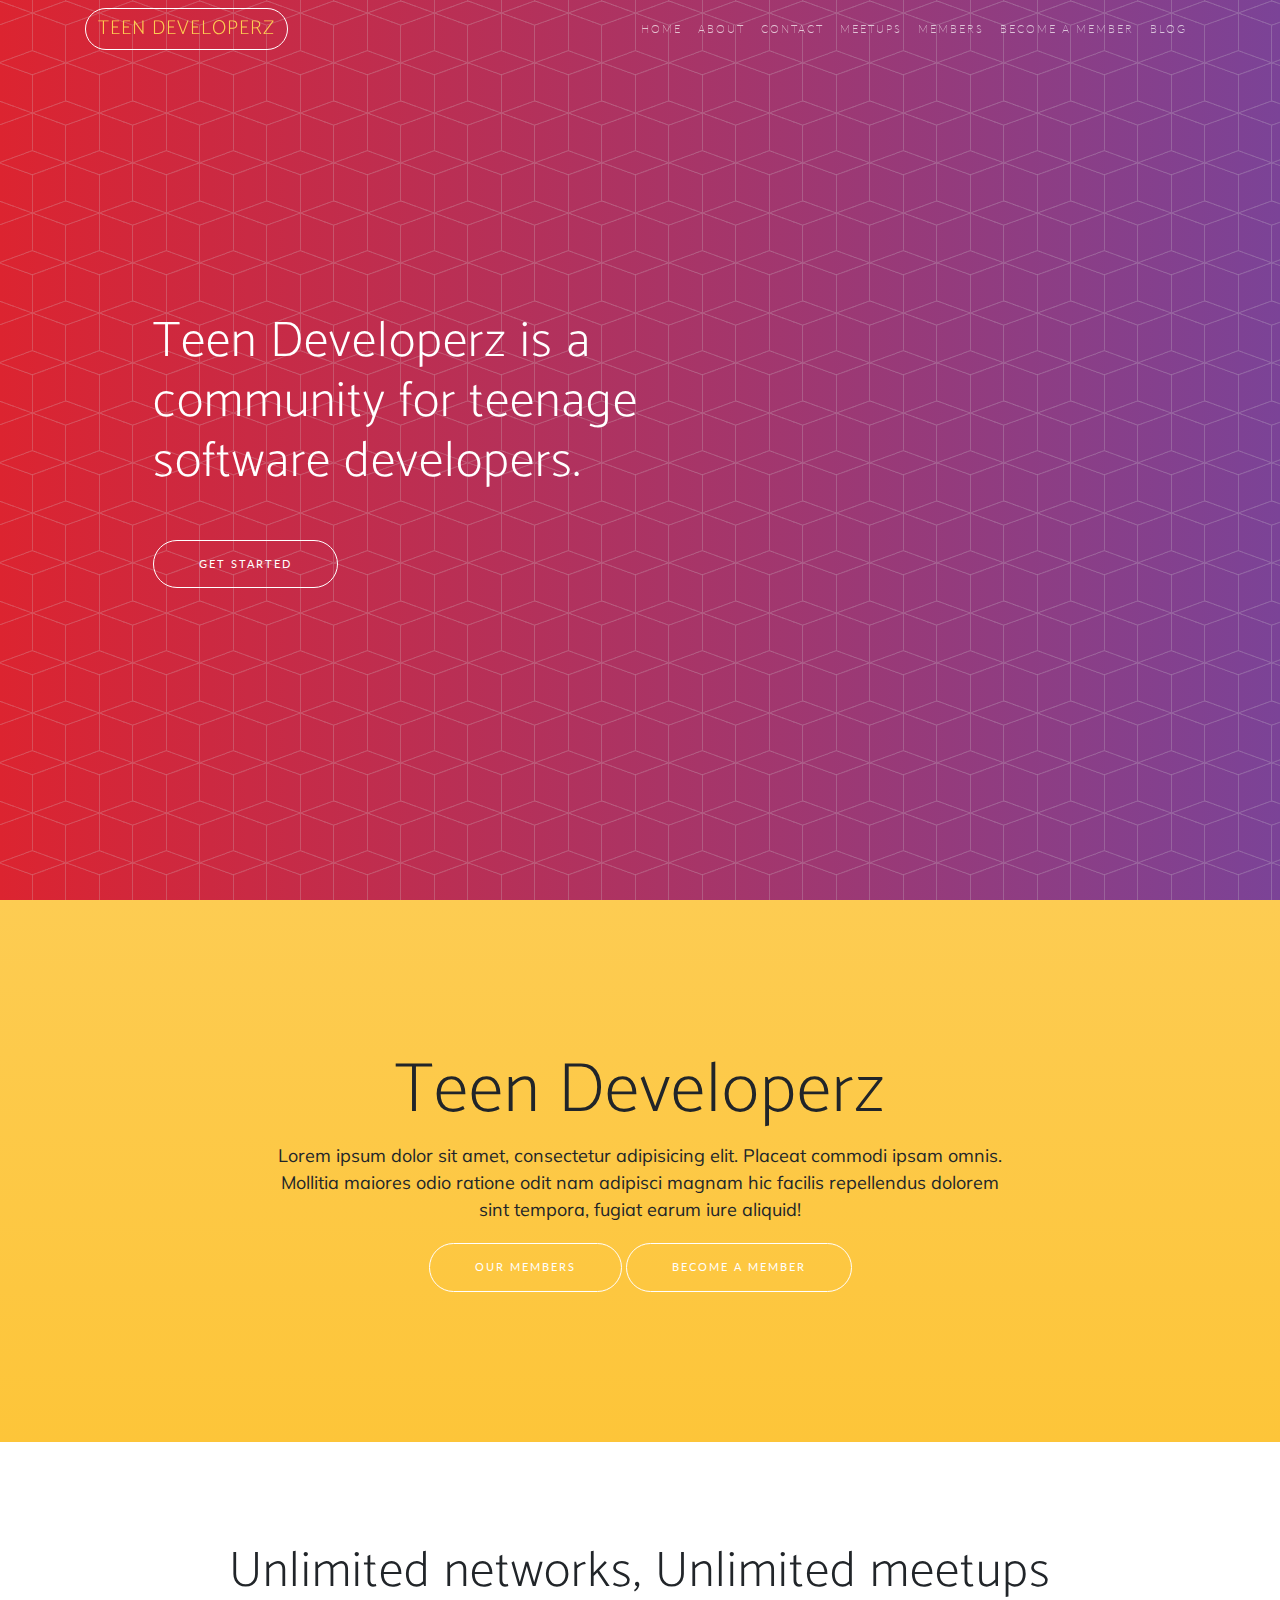
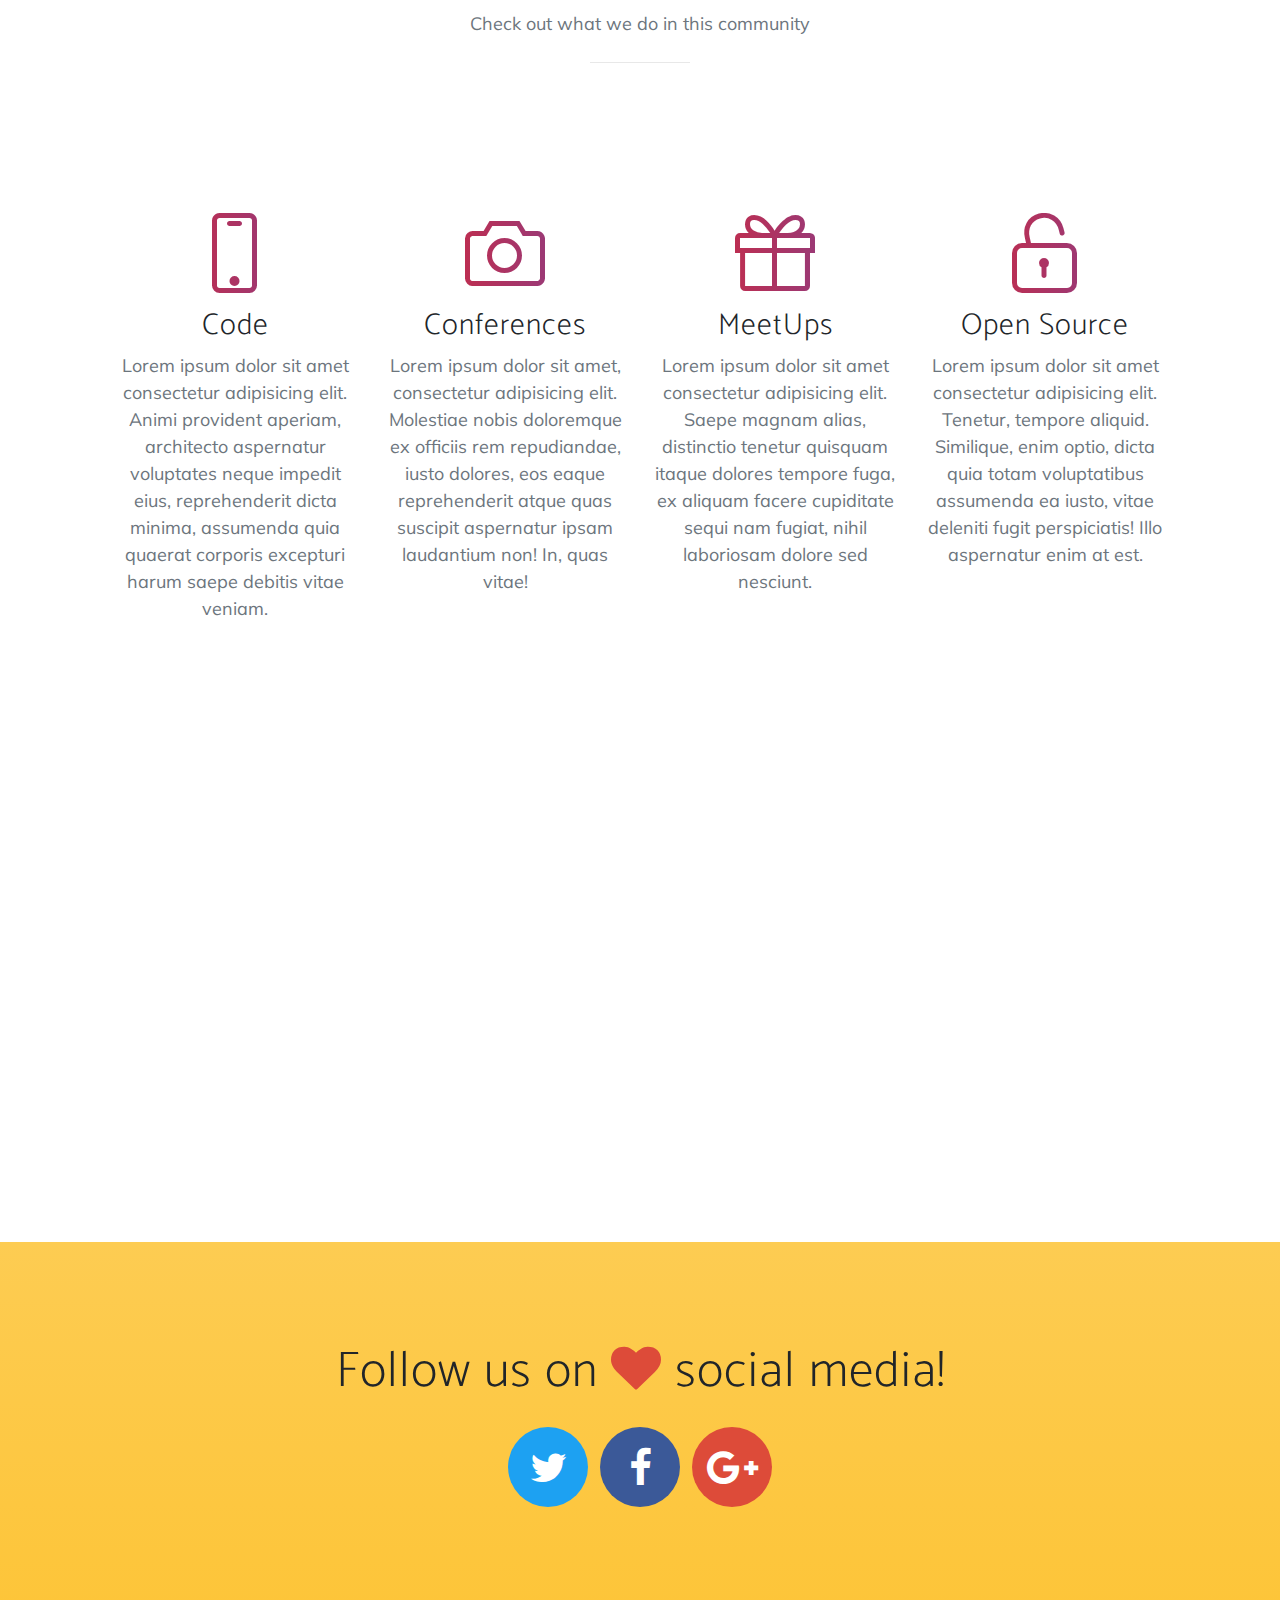
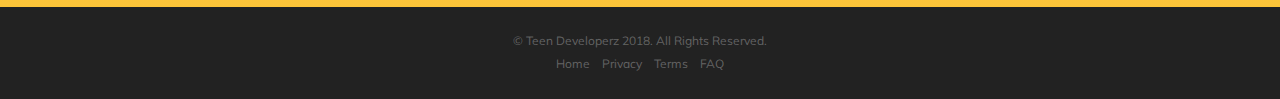
==== index.html @ 3839d2e0 "Add files via upload" ====
<!DOCTYPE html>
<html lang="en-US">

  <head>
    <title>Teen Developerz - Home</title>

    <meta charset="utf-8">
    <meta name="viewport" content="width=device-width, initial-scale=1.0">
    <meta property="og:title" content="Teen Developerz | Official Website">
    <meta property="og:description" content="Community for teenage software developers.">
    <meta property="og:image" content="images/TeenDeveloperz.png">
    <meta name="twitter:title" content="Teen Developerz | Official Website">
    <meta name="twitter:description" content="Community for teenage software developers.">
    <meta name="twitter:image" content="images/TeenDeveloperz.png">
    <meta name="twitter:card" content="images/TeenDeveloperz.png">
    <meta name="description" content="Teen Developerz - Community for teenage software developers.">

    <link rel="icon" href="images/TeenDeveloperz.png">

    <!-- Bootstrap core CSS -->
    <link href="vendor/bootstrap/css/bootstrap.min.css" rel="stylesheet">

    <!-- Custom fonts -->
    <link rel="stylesheet" href="vendor/font-awesome/css/font-awesome.min.css">
    <link rel="stylesheet" href="vendor/simple-line-icons/css/simple-line-icons.css">
    <link href="https://fonts.googleapis.com/css?family=Lato" rel="stylesheet">
    <link href="https://fonts.googleapis.com/css?family=Catamaran:100,200,300,400,500,600,700,800,900" rel="stylesheet">
    <link href="https://fonts.googleapis.com/css?family=Muli" rel="stylesheet">

    <!-- Custom styles -->
    <link href="css/style.css" rel="stylesheet">

  </head>

  <body id="page-top">

    <!-- Navigation -->
    <nav class="navbar navbar-expand-lg navbar-light fixed-top" id="mainNav">
      <div class="container">
        <a class="navbar-brand js-scroll-trigger btn btn-outline" href="#page-top">Teen Developerz</a>
        <button class="navbar-toggler navbar-toggler-right" type="button" data-toggle="collapse" data-target="#navbarResponsive" aria-controls="navbarResponsive" aria-expanded="false" aria-label="Toggle navigation">
          Menu
          <i class="fa fa-bars"></i>
        </button>
        <div class="collapse navbar-collapse" id="navbarResponsive">
          <ul class="navbar-nav ml-auto">
            <li class="nav-item">
              <a class="nav-link js-scroll-trigger" href="#">Home</a>
            </li>
            <li class="nav-item">
              <a class="nav-link js-scroll-trigger" href="about.html">About</a>
            </li>
            <li class="nav-item">
              <a class="nav-link js-scroll-trigger" href="contact.html">Contact</a>
            </li>
            <li class="nav-item">
                <a class="nav-link js-scroll-trigger" href="meetups.html">MeetUps</a>
              </li>
              <li class="nav-item">
                  <a class="nav-link js-scroll-trigger" href="members.html">Members</a>
                </li>
              <li class="nav-item">
                  <a class="nav-link js-scroll-trigger" href="register.html">Become a member</a>
                </li>
                <li class="nav-item">
                    <a class="nav-link js-scroll-trigger" href="#">Blog</a>
                  </li>
          </ul>
        </div>
      </div>
    </nav>

    <header class="masthead">
      <div class="container h-100">
        <div class="row h-100">
          <div class="col-lg-7 my-auto">
            <div class="header-content mx-auto">
              <h1 class="mb-5">Teen Developerz is a community for teenage software developers.</h1>
              <a href="#section-one" class="btn btn-outline btn-xl js-scroll-trigger">Get Started</a>
            </div>
          </div>
          
        </div>
      </div>
    </header>

    <section class="download bg-primary text-center" id="section-one">
      <div class="container">
        <div class="row">
          <div class="col-md-8 mx-auto">
            <h2 class="section-heading">Teen Developerz</h2>
            <p>Lorem ipsum dolor sit amet, consectetur adipisicing elit. Placeat commodi ipsam omnis. Mollitia maiores odio ratione odit nam adipisci magnam hic facilis repellendus dolorem sint tempora, fugiat earum iure aliquid!</p>
            <div class="badges">
                <a href="members.html" class="btn btn-outline btn-xl js-scroll-trigger">Our  Members</a>
                <a href="register.html" class="btn btn-outline btn-xl js-scroll-trigger">Become a member</a>
            </div>
          </div>
        </div>
      </div>
    </section>

    <section class="features" id="features">
      <div class="container">
        <div class="section-heading text-center">
          <h2>Unlimited networks, Unlimited meetups</h2>
          <p class="text-muted">Check out what we do in this community</p>
          <hr>
        </div>
          <div class="col-lg-12 my-auto">
            <div class="container-fluid">
              <div class="row">
              
                <div class="col-lg-3">
                  <div class="feature-item">
                    <i class="icon-screen-smartphone text-primary"></i>
                    <h3>Code</h3>
                    <p class="text-muted">Lorem ipsum dolor sit amet consectetur adipisicing elit. Animi provident aperiam, architecto aspernatur voluptates neque impedit eius, reprehenderit dicta minima, assumenda quia quaerat corporis excepturi harum saepe debitis vitae veniam.</p>
                  </div>
                </div>

                <div class="col-lg-3">
                  <div class="feature-item">
                    <i class="icon-camera text-primary"></i>
                    <h3>Conferences</h3>
                    <p class="text-muted">Lorem ipsum dolor sit amet, consectetur adipisicing elit. Molestiae nobis doloremque ex officiis rem repudiandae, iusto dolores, eos eaque reprehenderit atque quas suscipit aspernatur ipsam laudantium non! In, quas vitae!</p>
                  </div>
                </div>
              
                <div class="col-lg-3">
                  <div class="feature-item">
                    <i class="icon-present text-primary"></i>
                    <h3>MeetUps</h3>
                    <p class="text-muted">Lorem ipsum dolor sit amet consectetur adipisicing elit. Saepe magnam alias, distinctio tenetur quisquam itaque dolores tempore fuga, ex aliquam facere cupiditate sequi nam fugiat, nihil laboriosam dolore sed nesciunt.</p>
                  </div>
                </div>
                
                <div class="col-lg-3">
                  <div class="feature-item">
                    <i class="icon-lock-open text-primary"></i>
                    <h3>Open Source</h3>
                    <p class="text-muted">Lorem ipsum dolor sit amet consectetur adipisicing elit. Tenetur, tempore aliquid. Similique, enim optio, dicta quia totam voluptatibus assumenda ea iusto, vitae deleniti fugit perspiciatis! Illo aspernatur enim at est.</p>
                  </div>
                </div>
              </div>
            </div>
          </div>
        </div>
      </div>
    </section>

    <section class="cta">
      <div class="cta-content">
        
        <div class="container">
          <h1>Stop waiting, Join us today.</h1>
          <a href="meetups.html" class="btn btn-outline btn-xl js-scroll-trigger">Find a meetup</a>&nbsp;&nbsp;
          <a href="register.html" class="btn btn-outline btn-xl js-scroll-trigger">Become a member</a>
        </div>
      </div>
    </section>

    <section class="contact bg-primary" id="contact">
      <div class="container">
        <h2>Follow us on
          <i class="fa fa-heart"></i>
          social media!</h2>
        <ul class="list-inline list-social">
          <li class="list-inline-item social-twitter">
            <a href="#">
              <i class="fa fa-twitter"></i>
            </a>
          </li>
          <li class="list-inline-item social-facebook">
            <a href="#">
              <i class="fa fa-facebook"></i>
            </a>
          </li>
          <li class="list-inline-item social-google-plus">
            <a href="#">
              <i class="fa fa-google-plus"></i>
            </a>
          </li>
        </ul>
      </div>
    </section>

    <footer>
      <div class="container">
        <p>&copy; Teen Developerz 2018. All Rights Reserved.</p>
        <ul class="list-inline">
            <li class="list-inline-item">
                <a href="#page-top" class="js-scroll-trigger">Home</a>
              </li>
          <li class="list-inline-item">
            <a href="privacy.html">Privacy</a>
          </li>
          <li class="list-inline-item">
            <a href="t&c.html">Terms</a>
          </li>
          <li class="list-inline-item">
            <a href="faq.html">FAQ</a>
          </li>
        </ul>
      </div>
    </footer>

    <!-- Bootstrap core JavaScript -->
    <script src="vendor/jquery/jquery.min.js"></script>
    <script src="vendor/bootstrap/js/bootstrap.bundle.min.js"></script>

    <!-- Plugin JavaScript -->
    <script src="vendor/jquery-easing/jquery.easing.min.js"></script>

    <!-- Custom scripts -->
    <script src="js/script.js"></script>

  </body>

</html>
---- vendor/simple-line-icons/css/simple-line-icons.css ----
@font-face {
  font-family: 'simple-line-icons';
  src: url('../fonts/Simple-Line-Icons.eot?v=2.4.0');
  src: url('../fonts/Simple-Line-Icons.eot?v=2.4.0#iefix') format('embedded-opentype'), url('../fonts/Simple-Line-Icons.woff2?v=2.4.0') format('woff2'), url('../fonts/Simple-Line-Icons.ttf?v=2.4.0') format('truetype'), url('../fonts/Simple-Line-Icons.woff?v=2.4.0') format('woff'), url('../fonts/Simple-Line-Icons.svg?v=2.4.0#simple-line-icons') format('svg');
  font-weight: normal;
  font-style: normal;
}
/*
 Use the following CSS code if you want to have a class per icon.
 Instead of a list of all class selectors, you can use the generic [class*="icon-"] selector, but it's slower:
*/
.icon-user,
.icon-people,
.icon-user-female,
.icon-user-follow,
.icon-user-following,
.icon-user-unfollow,
.icon-login,
.icon-logout,
.icon-emotsmile,
.icon-phone,
.icon-call-end,
.icon-call-in,
.icon-call-out,
.icon-map,
.icon-location-pin,
.icon-direction,
.icon-directions,
.icon-compass,
.icon-layers,
.icon-menu,
.icon-list,
.icon-options-vertical,
.icon-options,
.icon-arrow-down,
.icon-arrow-left,
.icon-arrow-right,
.icon-arrow-up,
.icon-arrow-up-circle,
.icon-arrow-left-circle,
.icon-arrow-right-circle,
.icon-arrow-down-circle,
.icon-check,
.icon-clock,
.icon-plus,
.icon-minus,
.icon-close,
.icon-event,
.icon-exclamation,
.icon-organization,
.icon-trophy,
.icon-screen-smartphone,
.icon-screen-desktop,
.icon-plane,
.icon-notebook,
.icon-mustache,
.icon-mouse,
.icon-magnet,
.icon-energy,
.icon-disc,
.icon-cursor,
.icon-cursor-move,
.icon-crop,
.icon-chemistry,
.icon-speedometer,
.icon-shield,
.icon-screen-tablet,
.icon-magic-wand,
.icon-hourglass,
.icon-graduation,
.icon-ghost,
.icon-game-controller,
.icon-fire,
.icon-eyeglass,
.icon-envelope-open,
.icon-envelope-letter,
.icon-bell,
.icon-badge,
.icon-anchor,
.icon-wallet,
.icon-vector,
.icon-speech,
.icon-puzzle,
.icon-printer,
.icon-present,
.icon-playlist,
.icon-pin,
.icon-picture,
.icon-handbag,
.icon-globe-alt,
.icon-globe,
.icon-folder-alt,
.icon-folder,
.icon-film,
.icon-feed,
.icon-drop,
.icon-drawer,
.icon-docs,
.icon-doc,
.icon-diamond,
.icon-cup,
.icon-calculator,
.icon-bubbles,
.icon-briefcase,
.icon-book-open,
.icon-basket-loaded,
.icon-basket,
.icon-bag,
.icon-action-undo,
.icon-action-redo,
.icon-wrench,
.icon-umbrella,
.icon-trash,
.icon-tag,
.icon-support,
.icon-frame,
.icon-size-fullscreen,
.icon-size-actual,
.icon-shuffle,
.icon-share-alt,
.icon-share,
.icon-rocket,
.icon-question,
.icon-pie-chart,
.icon-pencil,
.icon-note,
.icon-loop,
.icon-home,
.icon-grid,
.icon-graph,
.icon-microphone,
.icon-music-tone-alt,
.icon-music-tone,
.icon-earphones-alt,
.icon-earphones,
.icon-equalizer,
.icon-like,
.icon-dislike,
.icon-control-start,
.icon-control-rewind,
.icon-control-play,
.icon-control-pause,
.icon-control-forward,
.icon-control-end,
.icon-volume-1,
.icon-volume-2,
.icon-volume-off,
.icon-calendar,
.icon-bulb,
.icon-chart,
.icon-ban,
.icon-bubble,
.icon-camrecorder,
.icon-camera,
.icon-cloud-download,
.icon-cloud-upload,
.icon-envelope,
.icon-eye,
.icon-flag,
.icon-heart,
.icon-info,
.icon-key,
.icon-link,
.icon-lock,
.icon-lock-open,
.icon-magnifier,
.icon-magnifier-add,
.icon-magnifier-remove,
.icon-paper-clip,
.icon-paper-plane,
.icon-power,
.icon-refresh,
.icon-reload,
.icon-settings,
.icon-star,
.icon-symbol-female,
.icon-symbol-male,
.icon-target,
.icon-credit-card,
.icon-paypal,
.icon-social-tumblr,
.icon-social-twitter,
.icon-social-facebook,
.icon-social-instagram,
.icon-social-linkedin,
.icon-social-pinterest,
.icon-social-github,
.icon-social-google,
.icon-social-reddit,
.icon-social-skype,
.icon-social-dribbble,
.icon-social-behance,
.icon-social-foursqare,
.icon-social-soundcloud,
.icon-social-spotify,
.icon-social-stumbleupon,
.icon-social-youtube,
.icon-social-dropbox,
.icon-social-vkontakte,
.icon-social-steam {
  font-family: 'simple-line-icons';
  speak: none;
  font-style: normal;
  font-weight: normal;
  font-variant: normal;
  text-transform: none;
  line-height: 1;
  /* Better Font Rendering =========== */
  -webkit-font-smoothing: antialiased;
  -moz-osx-font-smoothing: grayscale;
}
.icon-user:before {
  content: "\e005";
}
.icon-people:before {
  content: "\e001";
}
.icon-user-female:before {
  content: "\e000";
}
.icon-user-follow:before {
  content: "\e002";
}
.icon-user-following:before {
  content: "\e003";
}
.icon-user-unfollow:before {
  content: "\e004";
}
.icon-login:before {
  content: "\e066";
}
.icon-logout:before {
  content: "\e065";
}
.icon-emotsmile:before {
  content: "\e021";
}
.icon-phone:before {
  content: "\e600";
}
.icon-call-end:before {
  content: "\e048";
}
.icon-call-in:before {
  content: "\e047";
}
.icon-call-out:before {
  content: "\e046";
}
.icon-map:before {
  content: "\e033";
}
.icon-location-pin:before {
  content: "\e096";
}
.icon-direction:before {
  content: "\e042";
}
.icon-directions:before {
  content: "\e041";
}
.icon-compass:before {
  content: "\e045";
}
.icon-layers:before {
  content: "\e034";
}
.icon-menu:before {
  content: "\e601";
}
.icon-list:before {
  content: "\e067";
}
.icon-options-vertical:before {
  content: "\e602";
}
.icon-options:before {
  content: "\e603";
}
.icon-arrow-down:before {
  content: "\e604";
}
.icon-arrow-left:before {
  content: "\e605";
}
.icon-arrow-right:before {
  content: "\e606";
}
.icon-arrow-up:before {
  content: "\e607";
}
.icon-arrow-up-circle:before {
  content: "\e078";
}
.icon-arrow-left-circle:before {
  content: "\e07a";
}
.icon-arrow-right-circle:before {
  content: "\e079";
}
.icon-arrow-down-circle:before {
  content: "\e07b";
}
.icon-check:before {
  content: "\e080";
}
.icon-clock:before {
  content: "\e081";
}
.icon-plus:before {
  content: "\e095";
}
.icon-minus:before {
  content: "\e615";
}
.icon-close:before {
  content: "\e082";
}
.icon-event:before {
  content: "\e619";
}
.icon-exclamation:before {
  content: "\e617";
}
.icon-organization:before {
  content: "\e616";
}
.icon-trophy:before {
  content: "\e006";
}
.icon-screen-smartphone:before {
  content: "\e010";
}
.icon-screen-desktop:before {
  content: "\e011";
}
.icon-plane:before {
  content: "\e012";
}
.icon-notebook:before {
  content: "\e013";
}
.icon-mustache:before {
  content: "\e014";
}
.icon-mouse:before {
  content: "\e015";
}
.icon-magnet:before {
  content: "\e016";
}
.icon-energy:before {
  content: "\e020";
}
.icon-disc:before {
  content: "\e022";
}
.icon-cursor:before {
  content: "\e06e";
}
.icon-cursor-move:before {
  content: "\e023";
}
.icon-crop:before {
  content: "\e024";
}
.icon-chemistry:before {
  content: "\e026";
}
.icon-speedometer:before {
  content: "\e007";
}
.icon-shield:before {
  content: "\e00e";
}
.icon-screen-tablet:before {
  content: "\e00f";
}
.icon-magic-wand:before {
  content: "\e017";
}
.icon-hourglass:before {
  content: "\e018";
}
.icon-graduation:before {
  content: "\e019";
}
.icon-ghost:before {
  content: "\e01a";
}
.icon-game-controller:before {
  content: "\e01b";
}
.icon-fire:before {
  content: "\e01c";
}
.icon-eyeglass:before {
  content: "\e01d";
}
.icon-envelope-open:before {
  content: "\e01e";
}
.icon-envelope-letter:before {
  content: "\e01f";
}
.icon-bell:before {
  content: "\e027";
}
.icon-badge:before {
  content: "\e028";
}
.icon-anchor:before {
  content: "\e029";
}
.icon-wallet:before {
  content: "\e02a";
}
.icon-vector:before {
  content: "\e02b";
}
.icon-speech:before {
  content: "\e02c";
}
.icon-puzzle:before {
  content: "\e02d";
}
.icon-printer:before {
  content: "\e02e";
}
.icon-present:before {
  content: "\e02f";
}
.icon-playlist:before {
  content: "\e030";
}
.icon-pin:before {
  content: "\e031";
}
.icon-picture:before {
  content: "\e032";
}
.icon-handbag:before {
  content: "\e035";
}
.icon-globe-alt:before {
  content: "\e036";
}
.icon-globe:before {
  content: "\e037";
}
.icon-folder-alt:before {
  content: "\e039";
}
.icon-folder:before {
  content: "\e089";
}
.icon-film:before {
  content: "\e03a";
}
.icon-feed:before {
  content: "\e03b";
}
.icon-drop:before {
  content: "\e03e";
}
.icon-drawer:before {
  content: "\e03f";
}
.icon-docs:before {
  content: "\e040";
}
.icon-doc:before {
  content: "\e085";
}
.icon-diamond:before {
  content: "\e043";
}
.icon-cup:before {
  content: "\e044";
}
.icon-calculator:before {
  content: "\e049";
}
.icon-bubbles:before {
  content: "\e04a";
}
.icon-briefcase:before {
  content: "\e04b";
}
.icon-book-open:before {
  content: "\e04c";
}
.icon-basket-loaded:before {
  content: "\e04d";
}
.icon-basket:before {
  content: "\e04e";
}
.icon-bag:before {
  content: "\e04f";
}
.icon-action-undo:before {
  content: "\e050";
}
.icon-action-redo:before {
  content: "\e051";
}
.icon-wrench:before {
  content: "\e052";
}
.icon-umbrella:before {
  content: "\e053";
}
.icon-trash:before {
  content: "\e054";
}
.icon-tag:before {
  content: "\e055";
}
.icon-support:before {
  content: "\e056";
}
.icon-frame:before {
  content: "\e038";
}
.icon-size-fullscreen:before {
  content: "\e057";
}
.icon-size-actual:before {
  content: "\e058";
}
.icon-shuffle:before {
  content: "\e059";
}
.icon-share-alt:before {
  content: "\e05a";
}
.icon-share:before {
  content: "\e05b";
}
.icon-rocket:before {
  content: "\e05c";
}
.icon-question:before {
  content: "\e05d";
}
.icon-pie-chart:before {
  content: "\e05e";
}
.icon-pencil:before {
  content: "\e05f";
}
.icon-note:before {
  content: "\e060";
}
.icon-loop:before {
  content: "\e064";
}
.icon-home:before {
  content: "\e069";
}
.icon-grid:before {
  content: "\e06a";
}
.icon-graph:before {
  content: "\e06b";
}
.icon-microphone:before {
  content: "\e063";
}
.icon-music-tone-alt:before {
  content: "\e061";
}
.icon-music-tone:before {
  content: "\e062";
}
.icon-earphones-alt:before {
  content: "\e03c";
}
.icon-earphones:before {
  content: "\e03d";
}
.icon-equalizer:before {
  content: "\e06c";
}
.icon-like:before {
  content: "\e068";
}
.icon-dislike:before {
  content: "\e06d";
}
.icon-control-start:before {
  content: "\e06f";
}
.icon-control-rewind:before {
  content: "\e070";
}
.icon-control-play:before {
  content: "\e071";
}
.icon-control-pause:before {
  content: "\e072";
}
.icon-control-forward:before {
  content: "\e073";
}
.icon-control-end:before {
  content: "\e074";
}
.icon-volume-1:before {
  content: "\e09f";
}
.icon-volume-2:before {
  content: "\e0a0";
}
.icon-volume-off:before {
  content: "\e0a1";
}
.icon-calendar:before {
  content: "\e075";
}
.icon-bulb:before {
  content: "\e076";
}
.icon-chart:before {
  content: "\e077";
}
.icon-ban:before {
  content: "\e07c";
}
.icon-bubble:before {
  content: "\e07d";
}
.icon-camrecorder:before {
  content: "\e07e";
}
.icon-camera:before {
  content: "\e07f";
}
.icon-cloud-download:before {
  content: "\e083";
}
.icon-cloud-upload:before {
  content: "\e084";
}
.icon-envelope:before {
  content: "\e086";
}
.icon-eye:before {
  content: "\e087";
}
.icon-flag:before {
  content: "\e088";
}
.icon-heart:before {
  content: "\e08a";
}
.icon-info:before {
  content: "\e08b";
}
.icon-key:before {
  content: "\e08c";
}
.icon-link:before {
  content: "\e08d";
}
.icon-lock:before {
  content: "\e08e";
}
.icon-lock-open:before {
  content: "\e08f";
}
.icon-magnifier:before {
  content: "\e090";
}
.icon-magnifier-add:before {
  content: "\e091";
}
.icon-magnifier-remove:before {
  content: "\e092";
}
.icon-paper-clip:before {
  content: "\e093";
}
.icon-paper-plane:before {
  content: "\e094";
}
.icon-power:before {
  content: "\e097";
}
.icon-refresh:before {
  content: "\e098";
}
.icon-reload:before {
  content: "\e099";
}
.icon-settings:before {
  content: "\e09a";
}
.icon-star:before {
  content: "\e09b";
}
.icon-symbol-female:before {
  content: "\e09c";
}
.icon-symbol-male:before {
  content: "\e09d";
}
.icon-target:before {
  content: "\e09e";
}
.icon-credit-card:before {
  content: "\e025";
}
.icon-paypal:before {
  content: "\e608";
}
.icon-social-tumblr:before {
  content: "\e00a";
}
.icon-social-twitter:before {
  content: "\e009";
}
.icon-social-facebook:before {
  content: "\e00b";
}
.icon-social-instagram:before {
  content: "\e609";
}
.icon-social-linkedin:before {
  content: "\e60a";
}
.icon-social-pinterest:before {
  content: "\e60b";
}
.icon-social-github:before {
  content: "\e60c";
}
.icon-social-google:before {
  content: "\e60d";
}
.icon-social-reddit:before {
  content: "\e60e";
}
.icon-social-skype:before {
  content: "\e60f";
}
.icon-social-dribbble:before {
  content: "\e00d";
}
.icon-social-behance:before {
  content: "\e610";
}
.icon-social-foursqare:before {
  content: "\e611";
}
.icon-social-soundcloud:before {
  content: "\e612";
}
.icon-social-spotify:before {
  content: "\e613";
}
.icon-social-stumbleupon:before {
  content: "\e614";
}
.icon-social-youtube:before {
  content: "\e008";
}
.icon-social-dropbox:before {
  content: "\e00c";
}
.icon-social-vkontakte:before {
  content: "\e618";
}
.icon-social-steam:before {
  content: "\e620";
}
---- css/style.css ----
html,
body {
  width: 100%;
  height: 100%;
}

body {
  font-family: 'Muli', 'Helvetica', 'Arial', 'sans-serif';
}

a {
  color: #fdcc52;
  -webkit-transition: all .35s;
  -moz-transition: all .35s;
  transition: all .35s;
}

a:hover, a:focus {
  color: #fcbd20;
}

hr {
  max-width: 100px;
  margin: 25px auto 0;
  border-width: 1px;
  border-color: rgba(34, 34, 34, 0.1);
}

hr.light {
  border-color: white;
}

h1,
h2,
h3,
h4,
h5,
h6 {
  font-family: 'Catamaran', 'Helvetica', 'Arial', 'sans-serif';
  font-weight: 200;
  letter-spacing: 1px;
}

p {
  font-size: 18px;
  line-height: 1.5;
  margin-bottom: 20px;
}

section {
  padding: 100px 0;
}

section h2 {
  font-size: 50px;
}

#mainNav {
  border-color: rgba(34, 34, 34, 0.05);
  background-color: white;
  -webkit-transition: all .35s;
  -moz-transition: all .35s;
  transition: all .35s;
  font-family: 'Catamaran', 'Helvetica', 'Arial', 'sans-serif';
  font-weight: 200;
  letter-spacing: 1px;
}

#mainNav .navbar-brand {
  color: #fdcc52;
  font-family: 'Catamaran', 'Helvetica', 'Arial', 'sans-serif';
  font-weight: 200;
  letter-spacing: 1px;
}

#mainNav .navbar-brand:hover, #mainNav .navbar-brand:focus {
  color: #fcbd20;
}

#mainNav .navbar-toggler {
  font-size: 12px;
  padding: 8px 10px;
  color: #222222;
}

#mainNav .navbar-nav > li > a {
  font-size: 11px;
  font-family: 'Lato', 'Helvetica', 'Arial', 'sans-serif';
  letter-spacing: 2px;
  text-transform: uppercase;
}

#mainNav .navbar-nav > li > a.active {
  color: #fdcc52 !important;
  background-color: transparent;
}

#mainNav .navbar-nav > li > a.active:hover {
  background-color: transparent;
}

#mainNav .navbar-nav > li > a,
#mainNav .navbar-nav > li > a:focus {
  color: #222222;
}

#mainNav .navbar-nav > li > a:hover,
#mainNav .navbar-nav > li > a:focus:hover {
  color: #fdcc52;
}

@media (min-width: 992px) {
  #mainNav {
    border-color: transparent;
    background-color: transparent;
  }
  #mainNav .navbar-brand {
    color: fade(white, 70%);
  }
  #mainNav .navbar-brand:hover, #mainNav .navbar-brand:focus {
    color: white;
  }
  #mainNav .navbar-nav > li > a,
  #mainNav .navbar-nav > li > a:focus {
    color: rgba(255, 255, 255, 0.7);
  }
  #mainNav .navbar-nav > li > a:hover,
  #mainNav .navbar-nav > li > a:focus:hover {
    color: white;
  }
  #mainNav.navbar-shrink {
    border-color: rgba(34, 34, 34, 0.1);
    background-color: white;
  }
  #mainNav.navbar-shrink .navbar-brand {
    color: #222222;
  }
  #mainNav.navbar-shrink .navbar-brand:hover, #mainNav.navbar-shrink .navbar-brand:focus {
    color: #fdcc52;
  }
  #mainNav.navbar-shrink .navbar-nav > li > a,
  #mainNav.navbar-shrink .navbar-nav > li > a:focus {
    color: #222222;
  }
  #mainNav.navbar-shrink .navbar-nav > li > a:hover,
  #mainNav.navbar-shrink .navbar-nav > li > a:focus:hover {
    color: #fdcc52;
  }
}

header.masthead {
  position: relative;
  width: 100%;
  padding-top: 150px;
  padding-bottom: 100px;
  color: white;
  background: url("../images/bg-pattern.png"), #7b4397;
  background: url("../images/bg-pattern.png"), -webkit-linear-gradient(to left, #7b4397, #dc2430);
  background: url("../images/bg-pattern.png"), linear-gradient(to left, #7b4397, #dc2430);
}

header.masthead .header-content {
  max-width: 500px;
  margin-bottom: 100px;
  text-align: center;
}

header.masthead .header-content h1 {
  font-size: 30px;
}

header.masthead .device-container {
  max-width: 325px;
  margin-right: auto;
  margin-left: auto;
}

header.masthead .device-container .screen img {
  border-radius: 3px;
}

@media (min-width: 992px) {
  header.masthead {
    height: 100vh;
    min-height: 775px;
    padding-top: 0;
    padding-bottom: 0;
  }
  header.masthead .header-content {
    margin-bottom: 0;
    text-align: left;
  }
  header.masthead .header-content h1 {
    font-size: 50px;
  }
  header.masthead .device-container {
    max-width: 325px;
  }
}

section.download {
  position: relative;
  padding: 150px 0;
}

section.download h2 {
  font-size: 50px;
  margin-top: 0;
}

section.download .badges .badge-link {
  display: block;
  margin-bottom: 25px;
}

section.download .badges .badge-link:last-child {
  margin-bottom: 0;
}

section.download .badges .badge-link img {
  height: 60px;
}

@media (min-width: 768px) {
  section.download .badges .badge-link {
    display: inline-block;
    margin-bottom: 0;
  }
}

@media (min-width: 768px) {
  section.download h2 {
    font-size: 70px;
  }
}

section.features .section-heading {
  margin-bottom: 100px;
}

section.features .section-heading h2 {
  margin-top: 0;
}

section.features .section-heading p {
  margin-bottom: 0;
}

section.features .device-container,
section.features .feature-item {
  max-width: 325px;
  margin: 0 auto;
}

section.features .device-container {
  margin-bottom: 100px;
}

@media (min-width: 992px) {
  section.features .device-container {
    margin-bottom: 0;
  }
}

section.features .feature-item {
  padding-top: 50px;
  padding-bottom: 50px;
  text-align: center;
}

section.features .feature-item h3 {
  font-size: 30px;
}

section.features .feature-item i {
  font-size: 80px;
  display: block;
  margin-bottom: 15px;
  background: -webkit-linear-gradient(to left, #7b4397, #dc2430);
  background: linear-gradient(to left, #7b4397, #dc2430);
  -webkit-background-clip: text;
  -webkit-text-fill-color: transparent;
}

section.cta {
  position: relative;
  padding: 200px;
  background: url("../images/bg-cta.jpg");
  background: url("../images/bg-cta.jpg");
  background: url("../images/bg-cta.jpg");
  background-position: center;
  height: 50%;
  -webkit-background-size: cover;
  -moz-background-size: cover;
  -o-background-size: cover;
  background-size: cover;
}

section.cta .cta-content {
  position: relative;
  z-index: 1;
}

section.cta .cta-content h1 {
  padding-top: 1em;
  color: white;
}


section.contact {
  text-align: center;
}

section.contact h2 {
  margin-top: 0;
  margin-bottom: 25px;
}

section.contact h2 i {
  color: #dd4b39;
}

section.contact ul.list-social {
  margin-bottom: 0;
}

section.contact ul.list-social li a {
  font-size: 40px;
  line-height: 80px;
  display: block;
  width: 80px;
  height: 80px;
  color: white;
  border-radius: 100%;
}

section.contact ul.list-social li.social-twitter a {
  background-color: #1da1f2;
}

section.contact ul.list-social li.social-twitter a:hover {
  background-color: #0d95e8;
}

section.contact ul.list-social li.social-facebook a {
  background-color: #3b5998;
}

section.contact ul.list-social li.social-facebook a:hover {
  background-color: #344e86;
}

section.contact ul.list-social li.social-google-plus a {
  background-color: #dd4b39;
}

section.contact ul.list-social li.social-google-plus a:hover {
  background-color: #d73925;
}

footer {
  padding: 25px 0;
  text-align: center;
  color: rgba(255, 255, 255, 0.3);
  background-color: #222222;
}

footer p {
  font-size: 12px;
  margin: 0;
}

footer ul {
  margin-bottom: 0;
}

footer ul li a {
  font-size: 12px;
  color: rgba(255, 255, 255, 0.3);
}

footer ul li a:hover, footer ul li a:focus, footer ul li a:active, footer ul li a.active {
  text-decoration: none;
}

.bg-primary {
  background: #fdcc52;
  background: -webkit-linear-gradient(#fdcc52, #fdc539);
  background: linear-gradient(#fdcc52, #fdc539);
}

.text-primary {
  color: #fdcc52;
}

.no-gutter > [class*='col-'] {
  padding-right: 0;
  padding-left: 0;
}

.btn-outline {
  color: white;
  border: 1px solid;
  border-color: white;
}

.btn-outline:hover, .btn-outline:focus, .btn-outline:active, .btn-outline.active {
  color: white;
  border-color: #fdcc52;
  background-color: #fdcc52;
}

.btn {
  border-radius: 300px;
  font-family: 'Lato', 'Helvetica', 'Arial', 'sans-serif';
  letter-spacing: 2px;
  text-transform: uppercase;
}

.btn-xl {
  font-size: 11px;
  padding: 15px 45px;
}
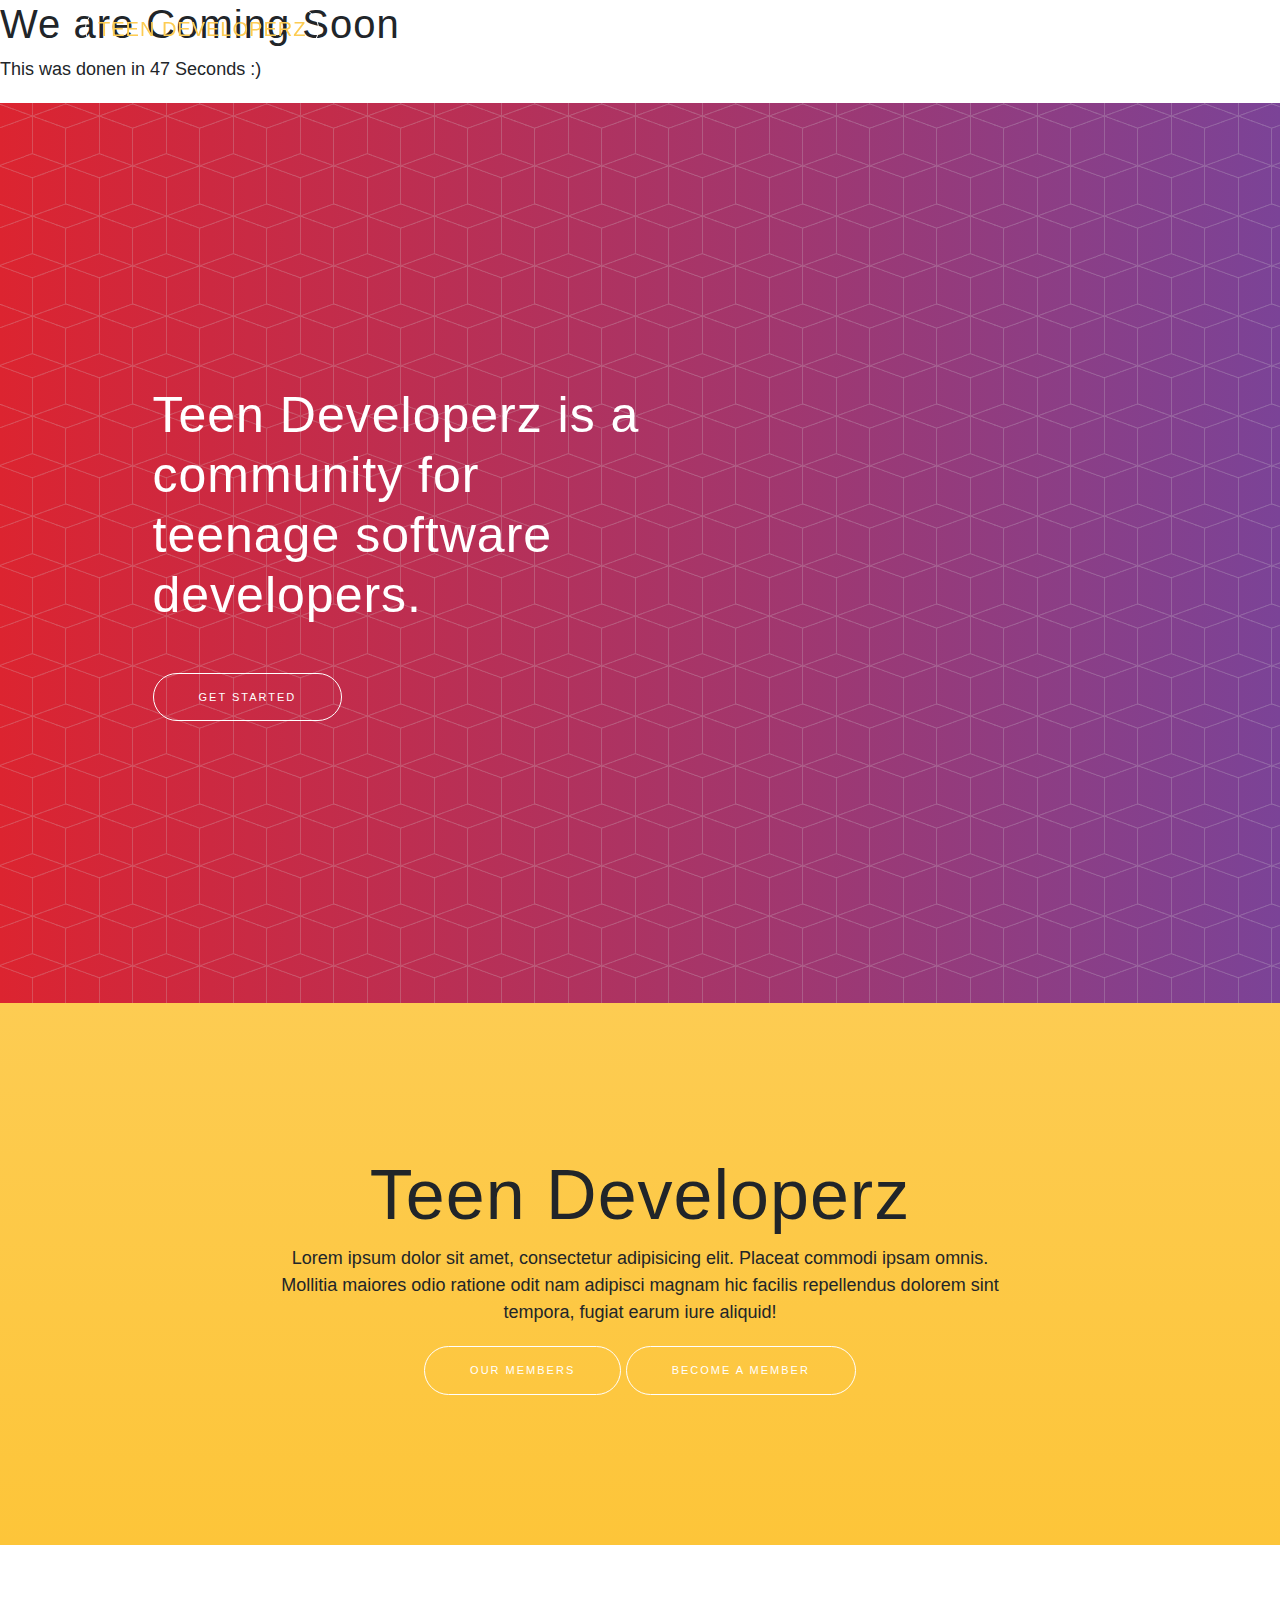
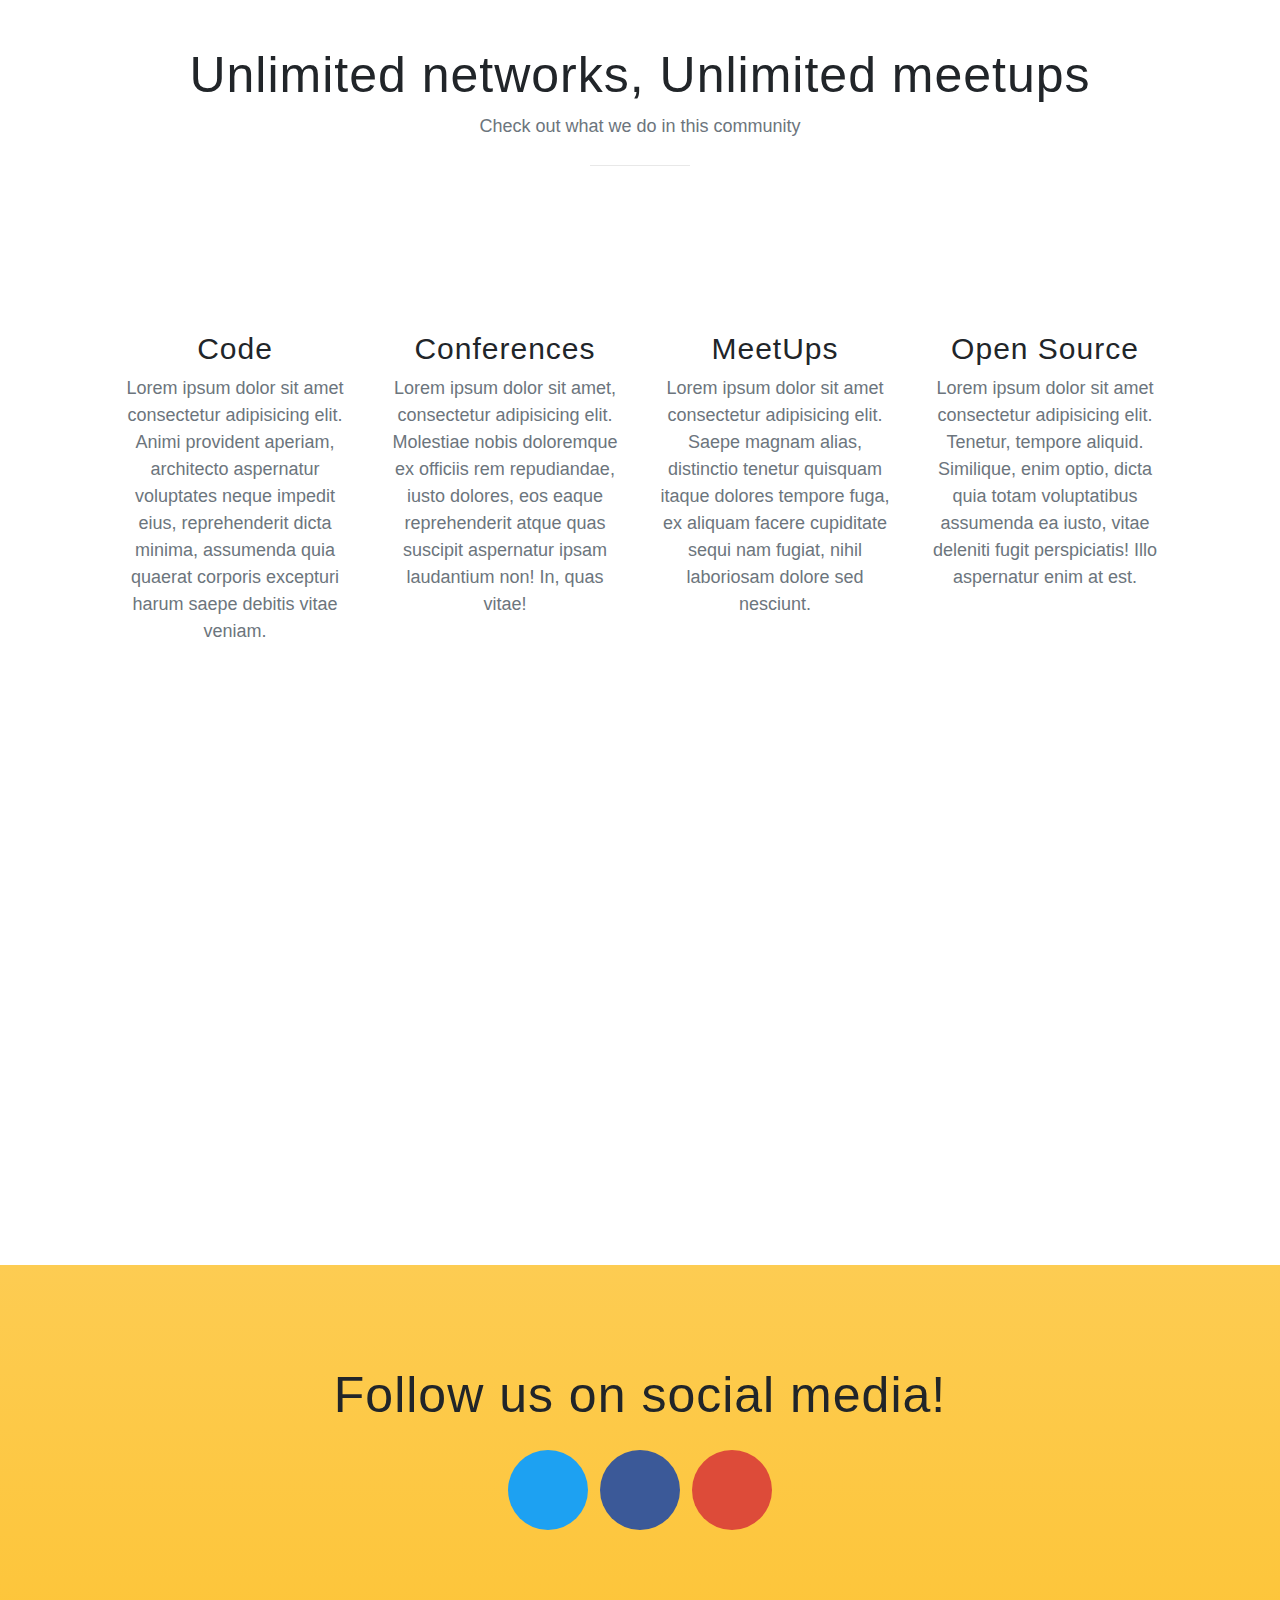
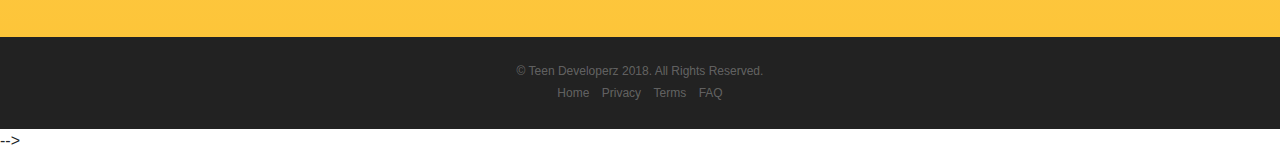
==== commit f363de48: "Update index.html" ====
--- a/index.html
+++ b/index.html
@@ -1,4 +1,9 @@
-<!DOCTYPE html>
+
+<h1> We are Coming Soon</h1>
+<p>This was donen in 47 Seconds :)</p>
+
+
+<!-- <!DOCTYPE html>
 <html lang="en-US">
 
   <head>
@@ -20,7 +25,7 @@
     <!-- Bootstrap core CSS -->
     <link href="vendor/bootstrap/css/bootstrap.min.css" rel="stylesheet">
 
-    <!-- Custom fonts -->
+    <!-- Custom fonts
     <link rel="stylesheet" href="vendor/font-awesome/css/font-awesome.min.css">
     <link rel="stylesheet" href="vendor/simple-line-icons/css/simple-line-icons.css">
     <link href="https://fonts.googleapis.com/css?family=Lato" rel="stylesheet">
@@ -217,3 +222,4 @@
   </body>
 
 </html>
+ -->
